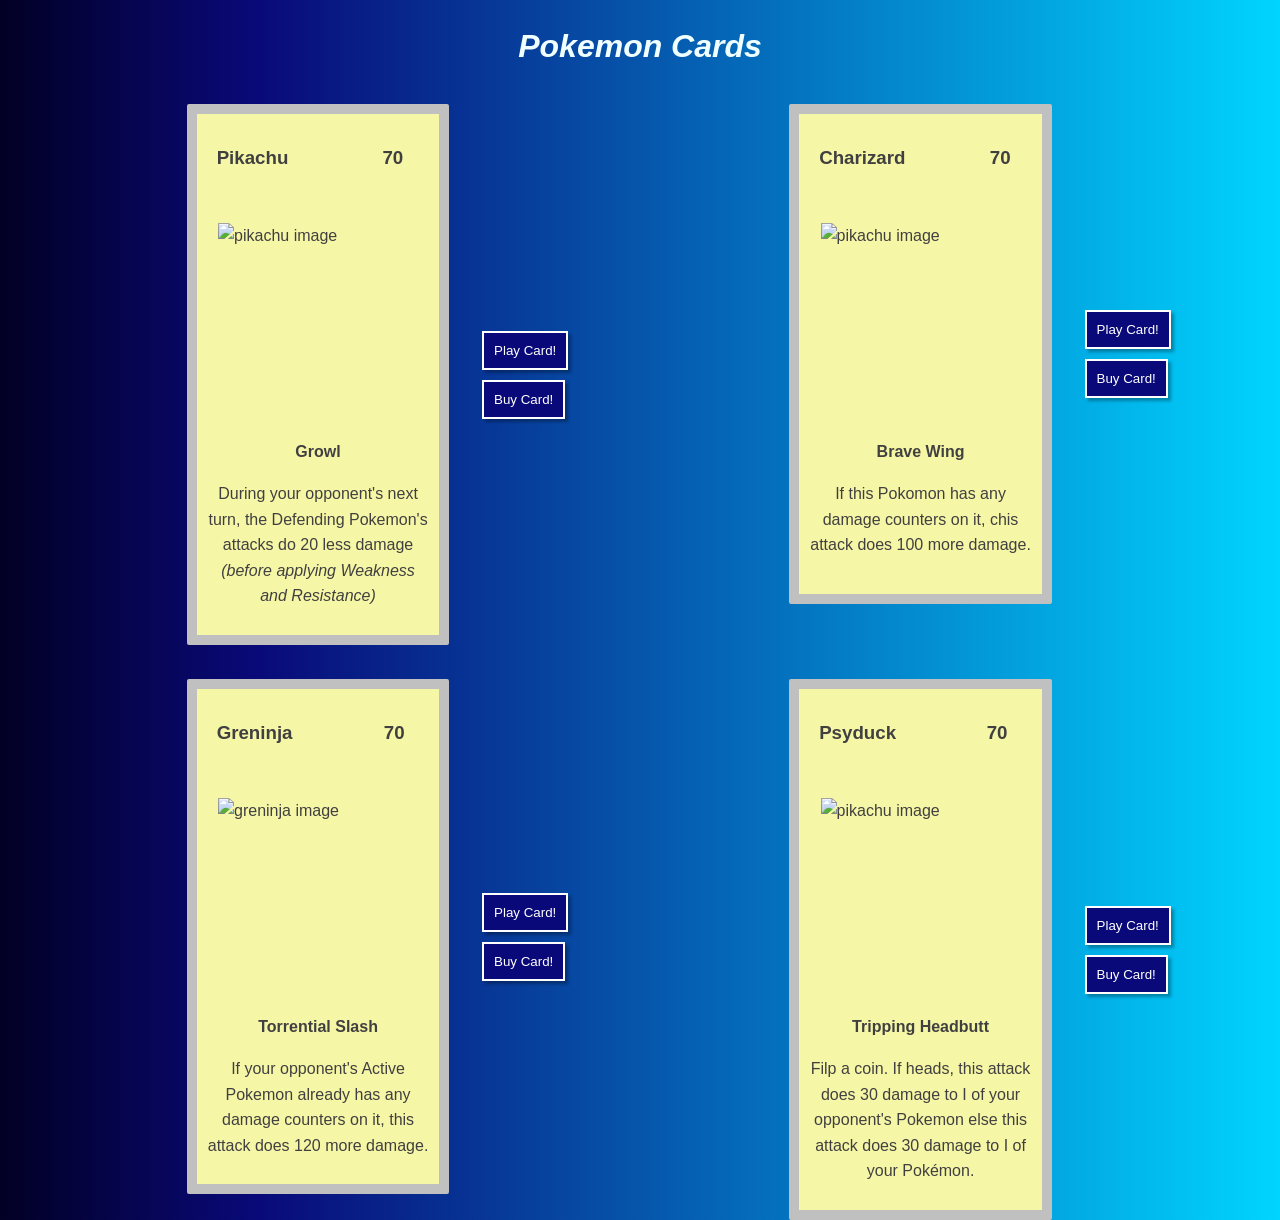
==== Project_2/pokemon_cards.html @ 895ab8b3 "Rename pokemon_cards.html to Project_2/pokemon_cards.html" ====
<!doctype html>
<html lang="en">
  <head>
    <meta charset="UTF-8" />
    <meta name="viewport" content="width=device-width, initial-scale=1.0" />
    <title>Pokemon Cards</title>
    <script src="https://kit.fontawesome.com/464bad8822.js" crossorigin="anonymous"></script>
    <style>
      body {
        margin: 0;
        padding: 0;
        line-height: 1.6;
        font-family:
          "Gill Sans", "Gill Sans MT", Calibri, "Trebuchet MS", sans-serif;
        background: #020024;
        background: linear-gradient(
          90deg,
          rgba(2, 0, 36, 1) 0%,
          rgba(9, 9, 121, 1) 20%,
          rgba(0, 212, 255, 1) 100%
        );

        color: aliceblue;
      }
      h1 {
        color: azure;
        display: flex;
        justify-content: center;
      }
      .grid {
        margin-left: 100px;
        display: grid;
        grid-template-columns: repeat(2, 1fr);
        grid-template-rows: repeat(300px, 300px);
        gap: 25px;
      }
      .section {
        padding: 10px;
        width:1000px;
        margin-left: auto;
        margin-right: auto;
        margin-bottom: 30px;
        height: 500px;
        width: 70%;
        justify-content: center;
        display: grid;
        grid-template-columns: 2fr 1fr;
        gap: 10px;
       
      }
 @keyframes floatCard {
    0%, 100% { transform: translateY(-12px); }
    50%       { transform: translateY(-20px); }
}
      img {
        width: 200px;
        height: 200px;
        display: block;
        margin-left: auto;
        margin-right: auto;
      }
        .grid {
        color: rgb(65, 64, 64);
      } 
      
      .card-container {
        background-color: rgb(246, 246, 167);
        padding: 10px;
        border:10px solid silver;
        border-radius: 2px;
      }
      .card-container:hover{
         box-shadow:
        5px 8px 16px rgb(251, 251, 251),
        5px 24px 48px rgb(255, 252, 252),
        5px 2px 4px rgb(255, 255, 255);

    animation: floatCard 3s ease-in-out infinite;
      }
      .one {
        display: grid;
        grid-template-columns: 1fr 2fr 1fr;
      }
      .buttons{
        display: flex;
        align-items: center;
        justify-content: center;
      }
      button{
        border: 2px solid white;
       background-color: rgba(9, 9, 121, 1);
        color:white;
        cursor:pointer;
        transition: backgorund-color 0.9s ease-in-out;
        box-shadow: 3px 3px 3px rgba(0,0,0,0.3);
      }
      button:hover{
        background: linear-gradient(
          90deg,
          rgba(2, 0, 36, 1) 0%,
          rgba(9, 9, 121, 1) 20%,
          rgba(0, 212, 255, 1) 100%
        );
        color:white;
      }
    </style>
  </head>
  <body>
    <h1><i>Pokemon Cards</i></h1>
    <div class="grid">
      <div class="section">
        <div class="card-container">
          <div class="one">
            <h3 style="margin-left: 10px;">Pikachu</h3>
            <p>
                <h3>70
                <i class="fa-solid fa-bolt"></i>
            </h3>
            </p> 
          </div>
          <img src="pikachu.jpg" alt="pikachu image" />
          <p class="caption" >
            <b style="display: block; text-align: center">Growl</b>
          </p>
          <p style="display: block; text-align: center">
            During your opponent's next turn, the Defending Pokemon's attacks do
            20 less damage <i>(before applying Weakness and Resistance)</i>
          </p>
        </div>
        <div class="buttons">
            <form>
                 <button style="display: block; padding: 10px;margin-bottom: 10px;" > Play Card! </button>
            <button style="padding: 10px;;"> Buy Card! </button>
            </form>
        </div>
      </div>

      <div class="section">
        <div class="card-container charizard">
          <div class="one">
            <h3 style="margin-left: 10px;">Charizard</h3>
            <p>
                <h3>70
                <i class="fa-solid fa-bolt"></i>
            </h3>
            </p> 
          </div>
          <img src="charizard.jfif" alt="pikachu image" />
          <p class="caption" >
            <b style="display: block; text-align: center">Brave Wing</b>
          </p>
          <p style="display: block; text-align: center">
            If this Pokomon has any damage counters on it, chis attack
            does 100 more damage.
          </p>
        </div>
        <div class="buttons">
            <form>
                 <button style="display: block; padding: 10px;margin-bottom: 10px;" > Play Card! </button>
            <button style="padding: 10px;;"> Buy Card! </button>
            </form>
        </div>
      </div>

      <div class="section">
        <div class="card-container">
          <div class="one">
            <h3 style="margin-left: 10px;">Greninja</h3>
            <p>
                <h3>70
                <i class="fa-solid fa-bolt"></i>
            </h3>
            </p> 
          </div>
          <img src="greninja-3.jpg" alt="greninja image" />
          <p class="caption" >
            <b style="display: block; text-align: center">Torrential Slash</b>
          </p>
          <p style="display: block; text-align: center">
           If your opponent's Active Pokemon already has any damage
          counters on it, this attack does 120 more damage.
          </p>
        </div>
        <div class="buttons">
            <form>
                 <button style="display: block; padding: 10px;margin-bottom: 10px;" > Play Card! </button>
            <button style="padding: 10px;;"> Buy Card! </button>
            </form>
        </div>
      </div>
      <div class="section">
        <div class="card-container">
          <div class="one">
            <h3 style="margin-left: 10px;">Psyduck</h3>
            <p>
                <h3>70
                <i class="fa-solid fa-bolt"></i>
            </h3>
            </p> 
          </div>
          <img src="psyduck.jfif" alt="pikachu image" />
          <p class="caption" >
            <b style="display: block; text-align: center">Tripping Headbutt</b>
          </p>
          <p style="display: block; text-align: center">
            Filp a coin. If heads, this attack does 30 damage to I of
            your opponent's Pokemon else this attack does 30
            damage to I of your Pokémon.
          </p>
        </div>
        <div class="buttons">
            <form>
                 <button style="display: block; padding: 10px;margin-bottom: 10px;" > Play Card! </button>
            <button style="padding: 10px;;"> Buy Card! </button>
            </form>
        </div>
      </div>
    </div>
  </body>
</html>
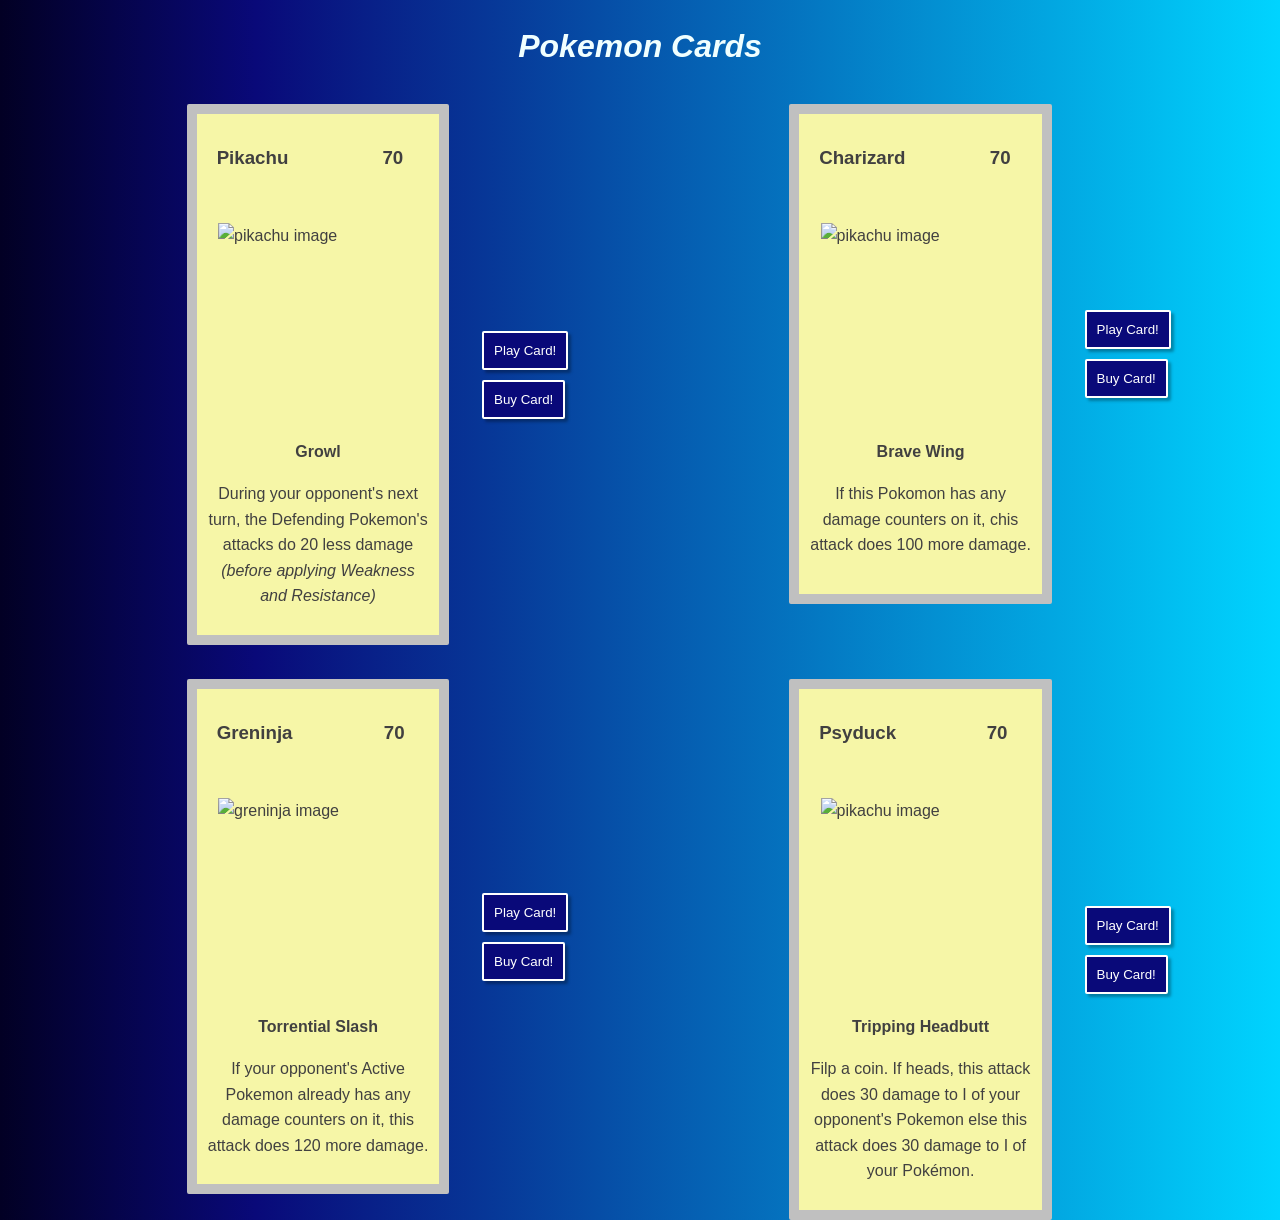
==== commit f07f8c5f: "Fix HTML formatting and improve button styles" ====
--- a/Project_2/pokemon_cards.html
+++ b/Project_2/pokemon_cards.html
@@ -91,7 +91,7 @@
        background-color: rgba(9, 9, 121, 1);
         color:white;
         cursor:pointer;
-        transition: backgorund-color 0.9s ease-in-out;
+        border-radius:2px;
         box-shadow: 3px 3px 3px rgba(0,0,0,0.3);
       }
       button:hover{
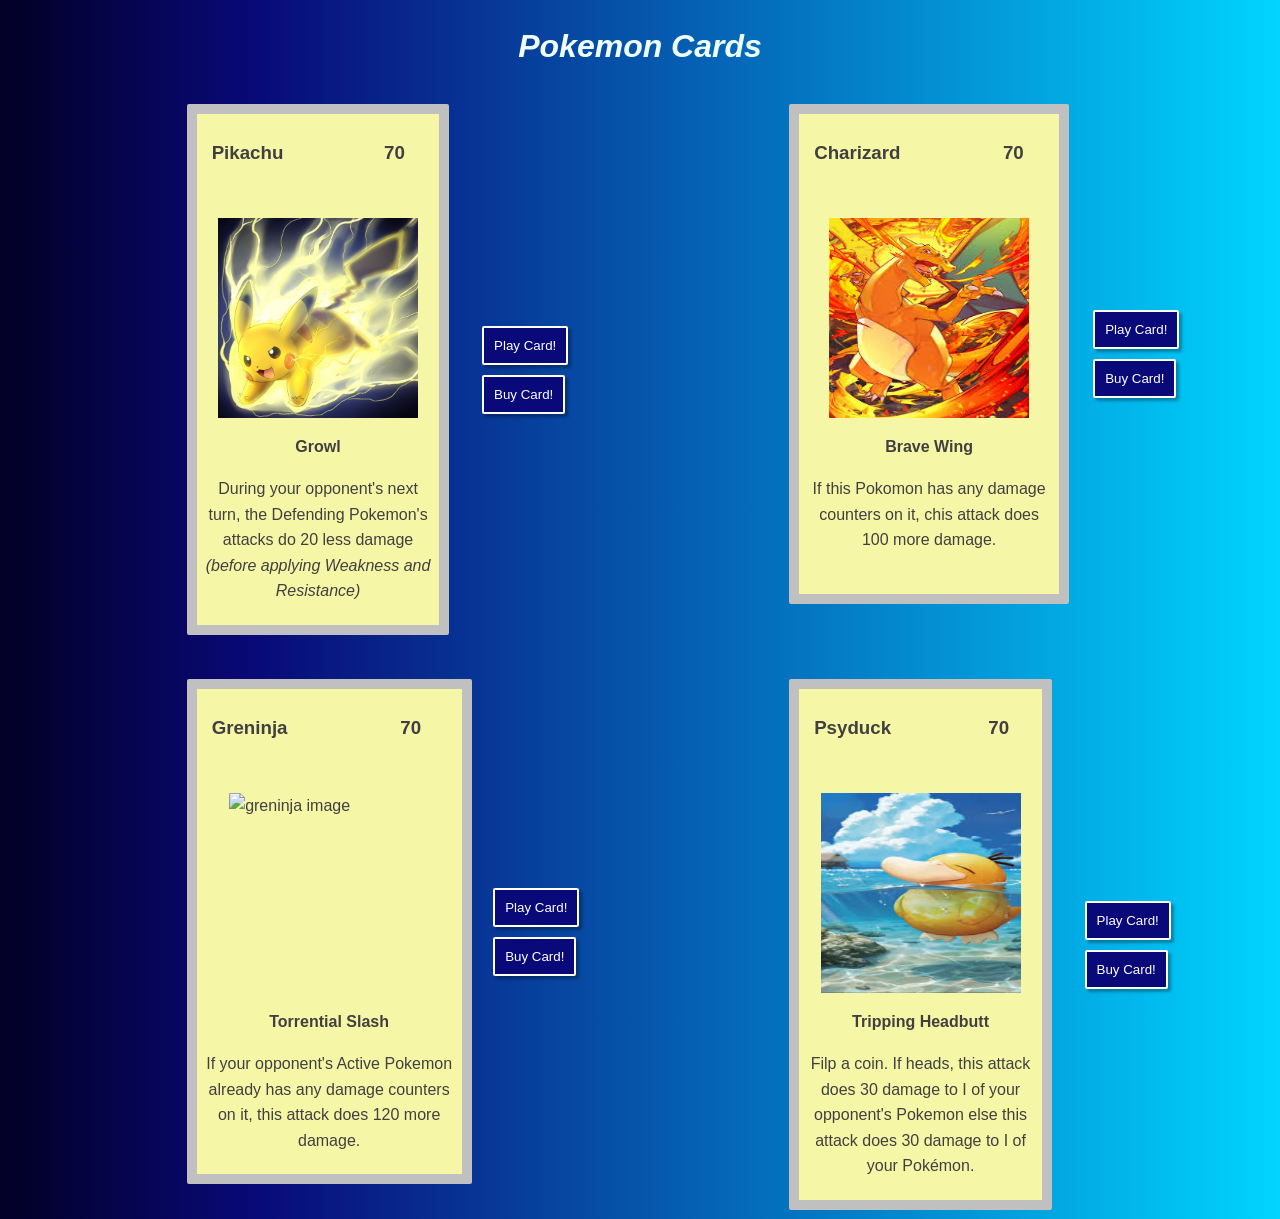
==== commit 46207a53: "Refactor card-container styles and button alignment Adjusted card-container styles and button layout" ====
--- a/Project_2/pokemon_cards.html
+++ b/Project_2/pokemon_cards.html
@@ -65,7 +65,7 @@
       
       .card-container {
         background-color: rgb(246, 246, 167);
-        padding: 10px;
+        padding: 5px;
         border:10px solid silver;
         border-radius: 2px;
       }
@@ -88,11 +88,11 @@
       }
       button{
         border: 2px solid white;
-       background-color: rgba(9, 9, 121, 1);
+        background-color: rgba(9, 9, 121, 1);
         color:white;
         cursor:pointer;
-        border-radius:2px;
         box-shadow: 3px 3px 3px rgba(0,0,0,0.3);
+        border-radius: 2px;
       }
       button:hover{
         background: linear-gradient(
@@ -136,7 +136,7 @@
       </div>
 
       <div class="section">
-        <div class="card-container charizard">
+        <div class="card-container charizard" style="width:250px">
           <div class="one">
             <h3 style="margin-left: 10px;">Charizard</h3>
             <p>
@@ -163,7 +163,7 @@
       </div>
 
       <div class="section">
-        <div class="card-container">
+        <div class="card-container" style="width: 255px;">
           <div class="one">
             <h3 style="margin-left: 10px;">Greninja</h3>
             <p>
